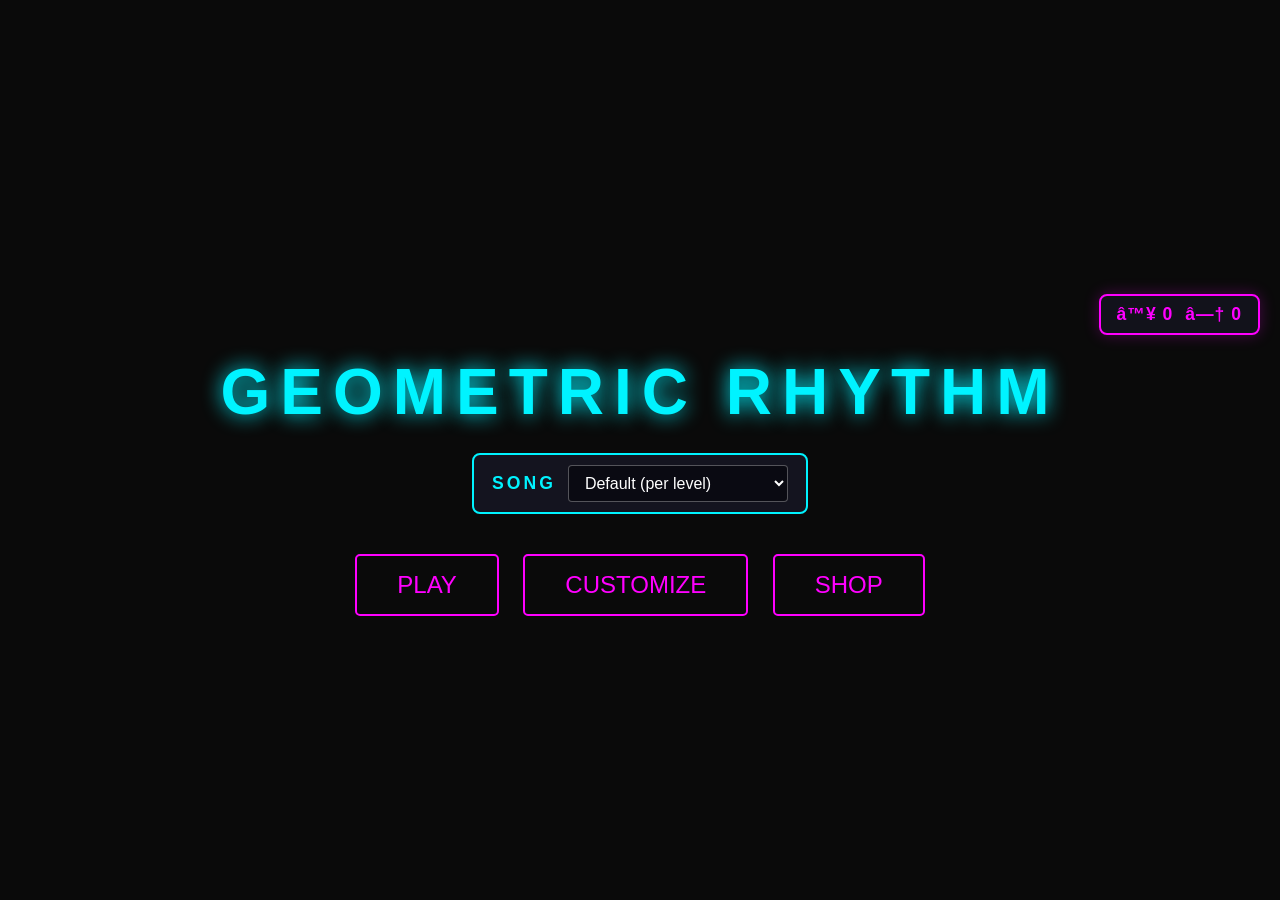
==== index.html @ f3f512eb "Game update" ====
<!DOCTYPE html>
<html lang="en">
<head>
    <meta charset="UTF-8">
    <meta name="viewport" content="width=device-width, initial-scale=1.0">
    <meta name="description" content="A Geometry Dash-inspired rhythm platformer game">
    <meta name="theme-color" content="#0a0a0a">
    <title>Geometric Rhythm</title>
    <link rel="stylesheet" href="style.css">
</head>
<body>
    <div id="game-container">
        <canvas id="gameCanvas"></canvas>

        <div id="hud">
            <div id="progress-container">
                <div id="progress-bar" role="progressbar" aria-valuenow="0" aria-valuemin="0" aria-valuemax="100"></div>
            </div>
            <div id="score">0%</div>
            <button id="mute-btn" title="Mute music">MUSIC: ON</button>
        </div>

        <div id="main-menu" class="overlay">
            <div class="currency-display">♥ 0 &nbsp;◆ 0</div>
            <h1>GEOMETRIC RHYTHM</h1>
            <div class="song-selector-row">
                <label for="song-selector">SONG</label>
                <select id="song-selector"></select>
            </div>
            <div class="menu-buttons">
                <button id="play-btn">PLAY</button>
                <button id="customize-btn">CUSTOMIZE</button>
                <button id="shop-btn">SHOP</button>
            </div>
        </div>

        <div id="level-menu" class="overlay hidden">
            <div class="menu-topbar">
                <button id="exit-levels-btn">&larr; EXIT LEVELS</button>
                <h1>SELECT LEVEL</h1>
                <div class="currency-display">♥ 0 &nbsp;◆ 0</div>
            </div>
            <div id="level-grid"></div>
        </div>

        <div id="customize-menu" class="overlay hidden">
            <div class="menu-topbar">
                <button id="customize-back-btn">&larr; BACK</button>
                <h1>CUSTOMIZE</h1>
                <div class="currency-display">♥ 0 &nbsp;◆ 0</div>
            </div>
            <div class="customize-tabs" id="customize-tabs"></div>
            <div id="customize-grid"></div>
        </div>

        <div id="shop-menu" class="overlay hidden">
            <div class="menu-topbar">
                <button id="shop-back-btn">&larr; BACK</button>
                <h1>SHOP</h1>
                <div class="currency-display">♥ 0 &nbsp;◆ 0</div>
            </div>
            <div class="customize-tabs" id="shop-tabs"></div>
            <div id="shop-grid"></div>
        </div>

        <div id="game-over" class="overlay hidden">
            <div class="panel">
                <h2 id="death-msg">TRY AGAIN</h2>
                <div id="attempt-display">ATTEMPT 1</div>
                <div class="menu-buttons">
                    <button id="restart-btn">REPLAY</button>
                    <button id="menu-btn">LEVELS</button>
                    <button id="feedback-btn">SUGGESTIONS, FEEDBACK &amp; MORE</button>
                </div>
            </div>
        </div>

        <div id="level-complete" class="overlay hidden">
            <div class="panel">
                <h2>LEVEL COMPLETE!</h2>
                <div id="complete-stars"></div>
                <div id="complete-progress">100%</div>
                <div id="complete-unlock" class="sub-note"></div>
                <div class="menu-buttons">
                    <button id="complete-replay-btn">REPLAY</button>
                    <button id="complete-menu-btn">LEVELS</button>
                </div>
            </div>
        </div>

        <div id="feedback-overlay" class="overlay hidden">
            <div class="panel feedback-panel">
                <h2>SUGGESTIONS, FEEDBACK &amp; MORE</h2>
                <p class="feedback-note">Your feedback helps shape the game. Click below to open the form — it opens in a new tab.</p>
                <a id="feedback-open-link" class="feedback-open" href="https://docs.google.com/forms/d/e/1FAIpQLSfHtF4FDY2DHXI8NNPhvM4j6tvYzHIWeBlbGw7Aly58lAXVkA/viewform" target="_blank" rel="noopener">OPEN FEEDBACK FORM</a>
                <div class="menu-buttons">
                    <button id="feedback-close-btn">CLOSE</button>
                    <button id="feedback-ext-btn">OPEN IN BROWSER</button>
                </div>
            </div>
        </div>
    </div>

    <div id="flash-msg" class="hidden"></div>

    <audio id="bg-music" loop></audio>

    <script src="levelData.js"></script>
    <script src="game.js"></script>
</body>
</html>
---- style.css ----
:root {
    --neon-blue: #00f3ff;
    --neon-pink: #ff00ff;
    --neon-purple: #9400d3;
    --neon-green: #39ff14;
    --bg-dark: #0a0a0a;
    --ui-glass: rgba(255, 255, 255, 0.1);
    --text: #ffffff;
}

* {
    margin: 0;
    padding: 0;
    box-sizing: border-box;
    font-family: 'Segoe UI', Roboto, Helvetica, Arial, sans-serif;
    user-select: none;
}

body, html {
    width: 100%;
    height: 100%;
    height: 100dvh;
    overflow: hidden;
    background-color: var(--bg-dark);
    color: white;
    -webkit-overflow-scrolling: none;
}

#game-container {
    position: relative;
    width: 100vw;
    height: 100vh;
    height: 100dvh;
    display: flex;
    justify-content: center;
    align-items: center;
}

#gameCanvas {
    position: absolute;
    top: 0;
    left: 0;
    width: 100%;
    height: 100%;
    background: linear-gradient(180deg, #111 0%, #000 100%);
    touch-action: none;
    -webkit-touch-callout: none;
    -webkit-user-select: none;
    pointer-events: none;
}

/* UI Elements */
.overlay {
    position: absolute;
    top: 0;
    left: 0;
    width: 100%;
    height: 100%;
    display: flex;
    flex-direction: column;
    justify-content: center;
    align-items: center;
    background: var(--bg-dark);
    z-index: 100;
    transition: opacity 0.3s ease;
    overflow-y: auto;
    overflow-x: hidden;
}

.hidden {
    opacity: 0;
    pointer-events: none;
    display: none !important;
}

h1 {
    font-size: clamp(2rem, 8vw, 4rem);
    color: var(--neon-blue);
    text-shadow: 0 0 20px var(--neon-blue);
    letter-spacing: 10px;
    margin-bottom: 1.5rem;
    animation: pulse 2s infinite alternate;
}

@keyframes pulse {
    from { text-shadow: 0 0 10px var(--neon-blue); }
    to { text-shadow: 0 0 30px var(--neon-blue), 0 0 50px var(--neon-blue); }
}

.menu-buttons button {
    padding: 15px 40px;
    font-size: 1.5rem;
    background: transparent;
    border: 2px solid var(--neon-pink);
    color: var(--neon-pink);
    border-radius: 5px;
    cursor: pointer;
    transition: all 0.3s ease;
    margin: 10px;
    min-height: 48px;
    min-width: 48px;
    touch-action: manipulation;
}

.menu-buttons button:hover {
    background: var(--neon-pink);
    color: white;
    box-shadow: 0 0 20px var(--neon-pink);
}

button:focus-visible, select:focus-visible, a:focus-visible {
    outline: 2px solid var(--neon-blue);
    outline-offset: 2px;
}

/* Song Selector */
.song-selector-row {
    display: flex;
    align-items: center;
    gap: 12px;
    margin-bottom: 30px;
    background: #14141f;
    border: 2px solid var(--neon-blue);
    border-radius: 8px;
    padding: 10px 18px;
}

.song-selector-row label {
    font-size: 1.1rem;
    color: var(--neon-blue);
    letter-spacing: 3px;
    font-weight: bold;
}

#song-selector {
    background: #0a0a12;
    color: white;
    border: 1px solid rgba(255, 255, 255, 0.3);
    border-radius: 4px;
    padding: 8px 12px;
    font-size: 1rem;
    min-width: 220px;
    cursor: pointer;
    touch-action: manipulation;
    user-select: auto;
    -webkit-user-select: auto;
}

#song-selector option {
    background: #0a0a12;
    color: white;
    user-select: auto;
    -webkit-user-select: auto;
    pointer-events: auto;
}

/* Level Menu */
.menu-topbar {
    position: relative;
    top: auto;
    left: auto;
    width: 100%;
    display: flex;
    align-items: center;
    justify-content: center;
    padding: 20px;
    background: var(--bg-dark);
    flex-shrink: 0;
}

#exit-levels-btn {
    position: absolute;
    left: 20px;
    top: 20px;
    padding: 10px 20px;
    font-size: 1rem;
    background: transparent;
    border: 2px solid var(--neon-blue);
    color: var(--neon-blue);
    border-radius: 5px;
    cursor: pointer;
    transition: all 0.3s ease;
    touch-action: manipulation;
}

#exit-levels-btn:hover {
    background: var(--neon-blue);
    color: white;
}

#level-menu h1 {
    font-size: clamp(1.8rem, 7vw, 3.5rem);
    margin: 0;
}

#level-menu {
    justify-content: flex-start;
    padding-top: 0;
}

#level-grid {
    display: grid;
    grid-template-columns: repeat(auto-fill, minmax(200px, 1fr));
    gap: 20px;
    width: min(900px, 90%);
    max-height: 70vh;
    overflow-y: auto;
    padding: 20px 0;
}

.level-card {
    background: #14141f;
    border: 3px solid var(--neon-blue);
    border-radius: 12px;
    padding: 20px 20px 14px;
    text-align: center;
    cursor: pointer;
    transition: transform 0.2s ease, box-shadow 0.2s ease;
    touch-action: manipulation;
}

.level-card:hover {
    transform: scale(1.05);
    box-shadow: 0 0 25px var(--neon-blue);
}

.level-face {
    display: flex;
    justify-content: center;
    align-items: center;
    height: 54px;
    margin-bottom: 4px;
}

.level-name {
    font-size: 1.2rem;
    margin-top: 8px;
    color: white;
    font-weight: bold;
    letter-spacing: 1px;
}

.level-diff {
    font-size: 1rem;
    margin-top: 6px;
    font-weight: bold;
    letter-spacing: 2px;
}

.level-stars {
    font-size: 1.1rem;
    margin-top: 8px;
    color: #ffd700;
}

.level-check {
    margin-left: 8px;
    color: var(--neon-green);
    font-weight: bold;
    text-shadow: 0 0 8px var(--neon-green);
}

/* Currency Display */
.currency-display {
    position: absolute;
    top: 20px;
    right: 20px;
    padding: 8px 16px;
    font-size: 1.1rem;
    font-weight: bold;
    color: var(--neon-pink);
    background: rgba(20, 20, 31, 0.85);
    border: 2px solid var(--neon-pink);
    border-radius: 8px;
    letter-spacing: 1px;
    box-shadow: 0 0 15px rgba(255, 0, 255, 0.25);
}

#main-menu .currency-display {
    position: static;
    align-self: flex-end;
    margin: 20px;
}

/* Back buttons for Customize / Shop */
#customize-back-btn, #shop-back-btn {
    position: absolute;
    left: 20px;
    top: 20px;
    padding: 10px 20px;
    font-size: 1rem;
    background: transparent;
    border: 2px solid var(--neon-blue);
    color: var(--neon-blue);
    border-radius: 5px;
    cursor: pointer;
    transition: all 0.3s ease;
    touch-action: manipulation;
}

#customize-back-btn:hover, #shop-back-btn:hover {
    background: var(--neon-blue);
    color: white;
}

/* Tabs (Customize / Shop) */
.customize-tabs {
    display: flex;
    justify-content: center;
    gap: 12px;
    margin-top: 10px;
    margin-bottom: 20px;
}

.tab-btn {
    padding: 10px 24px;
    font-size: 1rem;
    background: transparent;
    border: 2px solid var(--neon-blue);
    color: var(--neon-blue);
    border-radius: 6px;
    cursor: pointer;
    letter-spacing: 2px;
    transition: all 0.3s ease;
    touch-action: manipulation;
}

.tab-btn:hover {
    background: rgba(0, 243, 255, 0.15);
}

.tab-btn.active {
    background: var(--neon-blue);
    color: white;
    box-shadow: 0 0 15px var(--neon-blue);
}

/* Customize / Shop Grids */
#customize-grid, #shop-grid {
    display: grid;
    grid-template-columns: repeat(auto-fill, minmax(150px, 1fr));
    gap: 14px;
    width: min(900px, 90%);
    max-height: 60vh;
    overflow-y: auto;
}

#customize-menu, #shop-menu {
    justify-content: flex-start;
}

.cust-item, .shop-item {
    background: #14141f;
    border: 2px solid rgba(255, 255, 255, 0.25);
    border-radius: 10px;
    padding: 14px;
    text-align: center;
    cursor: pointer;
    transition: all 0.2s ease;
    touch-action: manipulation;
}

.cust-item:hover, .shop-item:hover {
    transform: scale(1.04);
    box-shadow: 0 0 15px rgba(255, 255, 255, 0.2);
}

.cust-item.owned, .shop-item.owned {
    border-color: var(--neon-green);
}

.cust-item.equipped {
    border-color: var(--neon-blue);
    box-shadow: 0 0 18px var(--neon-blue);
    background: #1a1a2e;
}

.cust-item.locked, .shop-item.locked {
    opacity: 0.55;
}

.cust-item .cust-item-name, .shop-item .cust-item-name {
    font-size: 0.9rem;
    font-weight: bold;
    margin-top: 6px;
    color: #fff;
    text-shadow: 0 0 3px rgba(255, 255, 255, 0.6);
}

.cust-item.locked .cust-item-name, .shop-item.locked .cust-item-name {
    color: #ddd;
    text-shadow: none;
}

.cust-item .cust-item-cost, .shop-item .cust-item-cost {
    font-size: 0.85rem;
    color: #fff;
    font-weight: bold;
    margin-top: 4px;
}

.cust-item.locked .cust-item-cost, .shop-item.locked .cust-item-cost {
    color: #aaa;
}

.cust-item.equipped .cust-item-cost {
    color: var(--neon-blue);
}

.shop-item.buyable {
    border-color: #ffd700;
    box-shadow: 0 0 12px rgba(255, 215, 0, 0.3);
}

.cust-icon {
    display: flex;
    justify-content: center;
    align-items: center;
    height: 40px;
}

/* Flash Message */
#flash-msg {
    position: fixed;
    top: 50%;
    left: 50%;
    transform: translate(-50%, -50%);
    padding: 14px 30px;
    font-size: 1.3rem;
    font-weight: bold;
    letter-spacing: 2px;
    color: white;
    background: rgba(10, 10, 20, 0.92);
    border: 2px solid var(--neon-blue);
    border-radius: 8px;
    box-shadow: 0 0 30px var(--neon-blue);
    z-index: 500;
    pointer-events: none;
    text-align: center;
}

/* Panel Overlays (Game Over / Complete / Exit) */
.panel {
    background: #14141f;
    border: 3px solid var(--neon-pink);
    border-radius: 12px;
    padding: clamp(20px, 5vw, 40px) clamp(20px, 5vw, 60px);
    text-align: center;
    box-shadow: 0 0 40px rgba(255, 0, 255, 0.3);
}

.panel h2 {
    font-size: clamp(1.5rem, 6vw, 2.5rem);
    color: var(--neon-pink);
    text-shadow: 0 0 20px var(--neon-pink);
    margin-bottom: 20px;
}

#attempt-display {
    font-size: 1.3rem;
    color: var(--neon-blue);
    margin-bottom: 20px;
}

#complete-stars {
    font-size: 2.5rem;
    color: #ffd700;
    text-shadow: 0 0 15px #ffd700;
    margin-bottom: 10px;
}

#complete-progress {
    font-size: 1.8rem;
    color: var(--neon-green);
    margin-bottom: 10px;
}

.sub-note {
    font-size: 1rem;
    color: var(--neon-green);
    margin-bottom: 20px;
    letter-spacing: 2px;
}

/* HUD */
#hud {
    position: absolute;
    top: 20px;
    width: 100%;
    display: flex;
    flex-direction: column;
    align-items: center;
    pointer-events: none;
}

#mute-btn {
    position: absolute;
    right: 20px;
    top: 20px;
    padding: 8px 16px;
    font-size: 0.9rem;
    background: transparent;
    border: 2px solid var(--neon-blue);
    color: var(--neon-blue);
    border-radius: 5px;
    cursor: pointer;
    pointer-events: auto;
    touch-action: manipulation;
}

#mute-btn:hover {
    background: var(--neon-blue);
    color: white;
}

#progress-container {
    width: 60%;
    height: 8px;
    background: rgba(255, 255, 255, 0.2);
    border-radius: 4px;
    overflow: hidden;
}

#progress-bar {
    width: 0%;
    height: 100%;
    background: var(--neon-pink);
    box-shadow: 0 0 10px var(--neon-pink);
}

#score {
    font-size: 1.2rem;
    margin-top: 5px;
    text-shadow: 0 0 5px white;
}
/* Feedback form overlay */
.feedback-panel {
    width: min(90vw, 640px);
    max-height: 88vh;
    overflow-y: auto;
}
.feedback-note {
    color: var(--text);
    opacity: 0.85;
    margin: 0 0 20px;
    line-height: 1.5;
}
.feedback-open {
    display: block;
    text-decoration: none;
    text-align: center;
    padding: 16px 20px;
    margin-bottom: 20px;
    border: 2px solid var(--neon-blue);
    border-radius: 8px;
    color: var(--text);
    background: rgba(0, 84, 255, 0.12);
    font-weight: bold;
    letter-spacing: 2px;
    transition: background 0.2s, box-shadow 0.2s;
}
.feedback-open:hover {
    background: rgba(0, 84, 255, 0.28);
    box-shadow: 0 0 18px var(--neon-blue);
}

/* ===== Responsive ===== */
@media (max-width: 600px) {
    h1 {
        font-size: clamp(1.4rem, 6vw, 2.5rem);
        letter-spacing: 4px;
        margin-bottom: 1rem;
    }

    .menu-buttons {
        display: flex;
        flex-direction: column;
        align-items: center;
        width: 100%;
        padding: 0 16px;
    }

    .menu-buttons button {
        width: 100%;
        max-width: 280px;
        padding: 12px 20px;
        font-size: 1.1rem;
        margin: 6px 0;
    }

    .song-selector-row {
        flex-direction: column;
        gap: 8px;
        margin: 0 16px 20px;
        padding: 10px 14px;
        width: calc(100% - 32px);
    }

    #song-selector {
        width: 100%;
        min-width: 0;
        font-size: 0.95rem;
    }

    .menu-topbar {
        flex-wrap: wrap;
        gap: 8px;
        padding: 12px 10px;
    }

    .menu-topbar h1 {
        font-size: clamp(1.2rem, 5vw, 2rem);
        letter-spacing: 3px;
    }

    #exit-levels-btn,
    #customize-back-btn,
    #shop-back-btn {
        position: static;
        padding: 8px 12px;
        font-size: 0.85rem;
    }

    #level-grid {
        grid-template-columns: repeat(auto-fill, minmax(140px, 1fr));
        gap: 12px;
        width: 94%;
        max-height: 65vh;
    }

    .level-card {
        padding: 14px 10px 10px;
    }

    .level-name {
        font-size: 1rem;
    }

    .level-diff {
        font-size: 0.85rem;
    }

    #customize-grid,
    #shop-grid {
        grid-template-columns: repeat(auto-fill, minmax(110px, 1fr));
        gap: 10px;
        width: 94%;
        max-height: 55vh;
    }

    .cust-item, .shop-item {
        padding: 10px 6px;
    }

    .cust-item .cust-item-name,
    .shop-item .cust-item-name {
        font-size: 0.78rem;
    }

    .customize-tabs {
        gap: 6px;
        flex-wrap: wrap;
        justify-content: center;
        margin: 8px 10px 12px;
    }

    .tab-btn {
        padding: 8px 14px;
        font-size: 0.85rem;
        letter-spacing: 1px;
    }

    .panel {
        margin: 12px;
        padding: clamp(14px, 4vw, 28px) clamp(14px, 4vw, 24px);
    }

    .panel h2 {
        font-size: clamp(1.2rem, 5vw, 2rem);
        margin-bottom: 14px;
    }

    #attempt-display {
        font-size: 1.05rem;
        margin-bottom: 14px;
    }

    #complete-stars {
        font-size: 2rem;
    }

    #complete-progress {
        font-size: 1.4rem;
    }

    #progress-container {
        width: 50%;
        height: 6px;
    }

    #score {
        font-size: 1rem;
    }

    #mute-btn {
        right: 10px;
        top: 10px;
        padding: 6px 10px;
        font-size: 0.75rem;
    }

    .currency-display {
        font-size: 0.9rem;
        padding: 6px 10px;
        top: 10px;
        right: 10px;
    }

    #main-menu .currency-display {
        margin: 10px;
        font-size: 0.9rem;
    }

    .feedback-panel {
        width: 94vw;
    }

    .feedback-open {
        padding: 12px 14px;
        font-size: 0.9rem;
    }

    #flash-msg {
        font-size: 1rem;
        padding: 10px 20px;
        width: 80%;
    }
}

@media (max-width: 380px) {
    h1 {
        font-size: 1.3rem;
        letter-spacing: 2px;
    }

    .menu-buttons button {
        font-size: 1rem;
        padding: 10px 16px;
    }

    .song-selector-row label {
        font-size: 0.9rem;
        letter-spacing: 1px;
    }

    #song-selector {
        font-size: 0.85rem;
        padding: 6px 8px;
    }

    .menu-topbar h1 {
        font-size: 1.1rem;
    }

    #level-grid {
        grid-template-columns: repeat(auto-fill, minmax(120px, 1fr));
        gap: 8px;
    }

    .level-card {
        padding: 10px 6px 8px;
        border-width: 2px;
    }

    #customize-grid,
    #shop-grid {
        grid-template-columns: repeat(auto-fill, minmax(95px, 1fr));
        gap: 8px;
    }
}
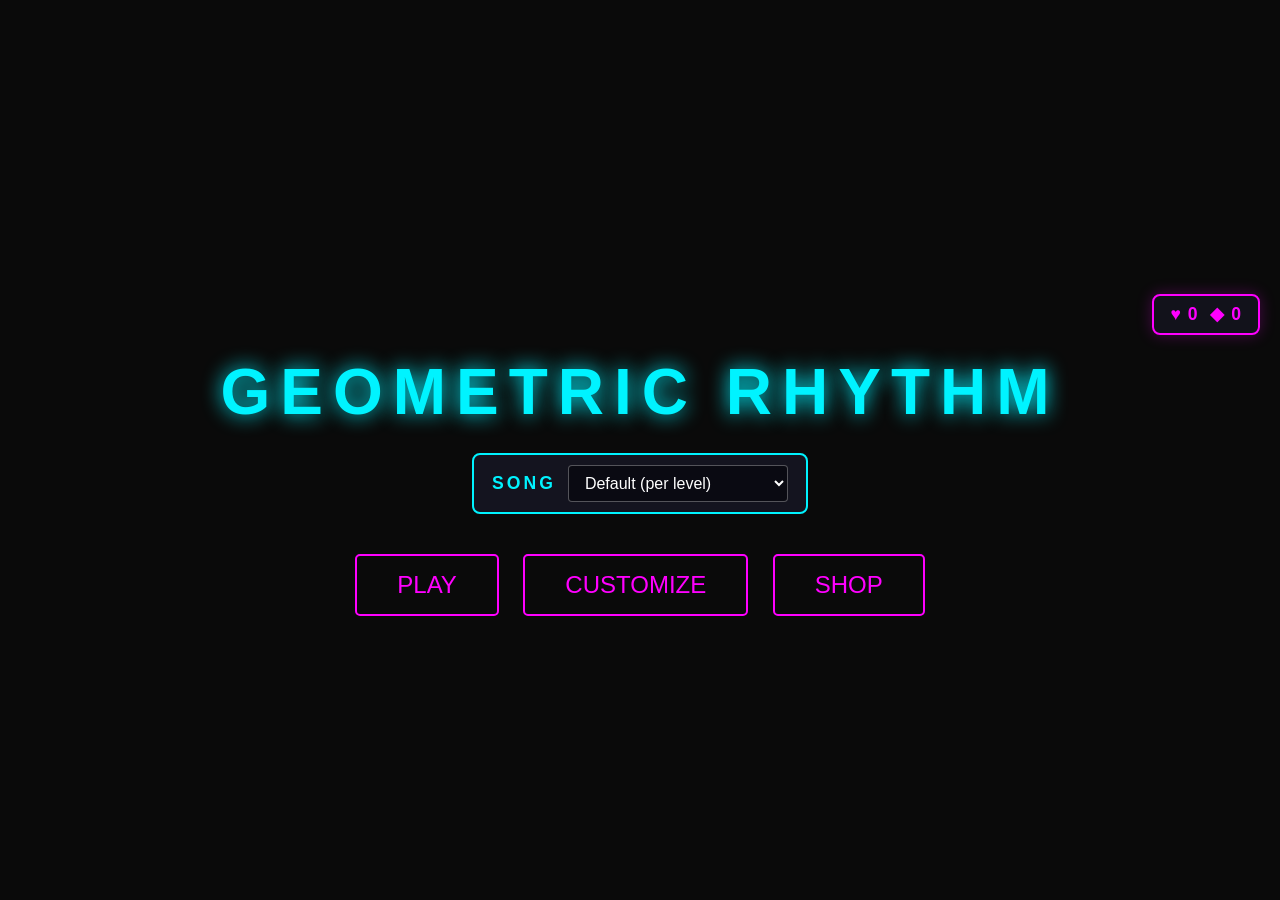
==== commit 59bbb524: "Improve gameplay and feedback experience Co-authored-by: Copilot App <223556219+Copilot@users.norepl" ====
--- a/index.html
+++ b/index.html
@@ -6,6 +6,7 @@
     <meta name="description" content="A Geometry Dash-inspired rhythm platformer game">
     <meta name="theme-color" content="#0a0a0a">
     <title>Geometric Rhythm</title>
+    <link rel="icon" href="data:image/svg+xml,%3Csvg%20xmlns='http://www.w3.org/2000/svg'%20viewBox='0%200%2032%2032'%3E%3Crect%20width='32'%20height='32'%20rx='6'%20fill='%230a0a0a'/%3E%3Cpath%20d='M16%204%20L28%2016%20L16%2028%20L4%2016%20Z'%20fill='%2300f3ff'/%3E%3Cpath%20d='M16%209%20L23%2016%20L16%2023%20L9%2016%20Z'%20fill='%2339ff14'/%3E%3C/svg%3E">
     <link rel="stylesheet" href="style.css">
 </head>
 <body>
@@ -91,8 +92,13 @@
         <div id="feedback-overlay" class="overlay hidden">
             <div class="panel feedback-panel">
                 <h2>SUGGESTIONS, FEEDBACK &amp; MORE</h2>
-                <p class="feedback-note">Your feedback helps shape the game. Click below to open the form — it opens in a new tab.</p>
-                <a id="feedback-open-link" class="feedback-open" href="https://docs.google.com/forms/d/e/1FAIpQLSfHtF4FDY2DHXI8NNPhvM4j6tvYzHIWeBlbGw7Aly58lAXVkA/viewform" target="_blank" rel="noopener">OPEN FEEDBACK FORM</a>
+                <div class="feedback-frame-wrap">
+                    <iframe id="feedback-frame" class="feedback-frame"
+                            title="Suggestions and reports form"
+                            data-src="https://docs.google.com/forms/d/e/1FAIpQLSfHtF4FDY2DHXI8NNPhvM4j6tvYzHIWeBlbGw7Aly58lAXVkA/viewform?embedded=true"
+                            frameborder="0" marginheight="0" marginwidth="0"></iframe>
+                </div>
+                <p class="feedback-note">Fill the form right here — or open it in a new tab if it does not load.</p>
                 <div class="menu-buttons">
                     <button id="feedback-close-btn">CLOSE</button>
                     <button id="feedback-ext-btn">OPEN IN BROWSER</button>
--- a/style.css
+++ b/style.css
@@ -545,6 +545,22 @@
     margin: 0 0 20px;
     line-height: 1.5;
 }
+.feedback-frame-wrap {
+    width: 100%;
+    height: min(58vh, 500px);
+    margin-bottom: 14px;
+    background: #ffffff;
+    border: 2px solid var(--neon-blue);
+    border-radius: 8px;
+    overflow: hidden;
+}
+.feedback-frame {
+    display: block;
+    width: 100%;
+    height: 100%;
+    border: 0;
+    background: #ffffff;
+}
 .feedback-open {
     display: block;
     text-decoration: none;
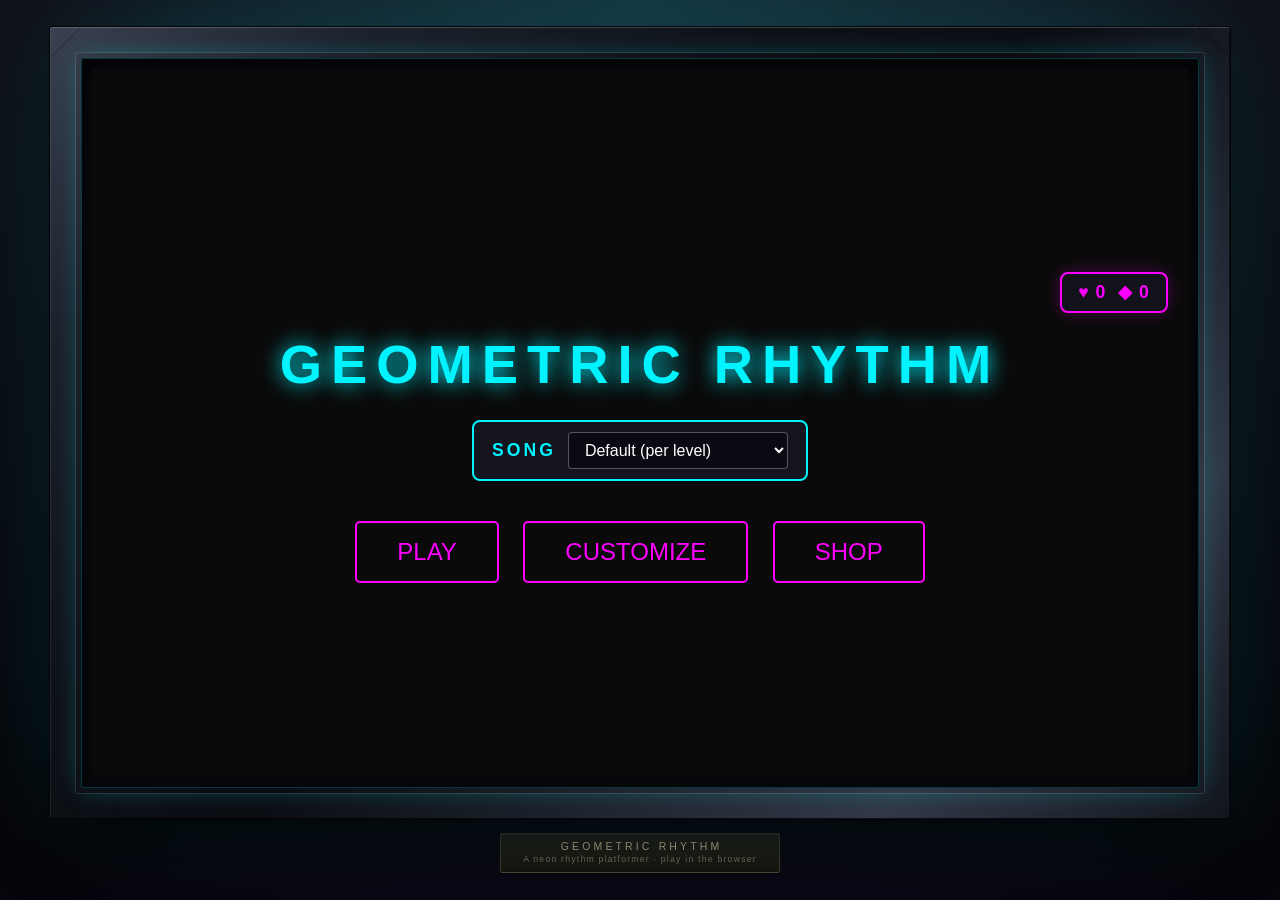
==== commit 9bc27d33: "Display the game in a picture frame Wrap the game in a moulding + mat + plaque instead of filling th" ====
--- a/index.html
+++ b/index.html
@@ -8,103 +8,111 @@
     <title>Geometric Rhythm</title>
     <link rel="icon" href="data:image/svg+xml,%3Csvg%20xmlns='http://www.w3.org/2000/svg'%20viewBox='0%200%2032%2032'%3E%3Crect%20width='32'%20height='32'%20rx='6'%20fill='%230a0a0a'/%3E%3Cpath%20d='M16%204%20L28%2016%20L16%2028%20L4%2016%20Z'%20fill='%2300f3ff'/%3E%3Cpath%20d='M16%209%20L23%2016%20L16%2023%20L9%2016%20Z'%20fill='%2339ff14'/%3E%3C/svg%3E">
     <link rel="stylesheet" href="style.css">
+    <link rel="stylesheet" href="frame.css">
 </head>
 <body>
-    <div id="game-container">
-        <canvas id="gameCanvas"></canvas>
+    <div class="room">
+        <figure class="frame">
+            <div class="frame__moulding">
+                <div class="frame__mat">
+                    <div id="game-container">
+                        <canvas id="gameCanvas"></canvas>
 
-        <div id="hud">
-            <div id="progress-container">
-                <div id="progress-bar" role="progressbar" aria-valuenow="0" aria-valuemin="0" aria-valuemax="100"></div>
-            </div>
-            <div id="score">0%</div>
-            <button id="mute-btn" title="Mute music">MUSIC: ON</button>
-        </div>
+                        <div id="hud">
+                            <div id="progress-container">
+                                <div id="progress-bar" role="progressbar" aria-valuenow="0" aria-valuemin="0" aria-valuemax="100"></div>
+                            </div>
+                            <div id="score">0%</div>
+                            <button id="mute-btn" title="Mute music">MUSIC: ON</button>
+                        </div>
 
-        <div id="main-menu" class="overlay">
-            <div class="currency-display">♥ 0 &nbsp;◆ 0</div>
-            <h1>GEOMETRIC RHYTHM</h1>
-            <div class="song-selector-row">
-                <label for="song-selector">SONG</label>
-                <select id="song-selector"></select>
-            </div>
-            <div class="menu-buttons">
-                <button id="play-btn">PLAY</button>
-                <button id="customize-btn">CUSTOMIZE</button>
-                <button id="shop-btn">SHOP</button>
-            </div>
-        </div>
+                        <div id="main-menu" class="overlay">
+                            <div class="currency-display">♥ 0 &nbsp;◆ 0</div>
+                            <h1>GEOMETRIC RHYTHM</h1>
+                            <div class="song-selector-row">
+                                <label for="song-selector">SONG</label>
+                                <select id="song-selector"></select>
+                            </div>
+                            <div class="menu-buttons">
+                                <button id="play-btn">PLAY</button>
+                                <button id="customize-btn">CUSTOMIZE</button>
+                                <button id="shop-btn">SHOP</button>
+                            </div>
+                        </div>
 
-        <div id="level-menu" class="overlay hidden">
-            <div class="menu-topbar">
-                <button id="exit-levels-btn">&larr; EXIT LEVELS</button>
-                <h1>SELECT LEVEL</h1>
-                <div class="currency-display">♥ 0 &nbsp;◆ 0</div>
-            </div>
-            <div id="level-grid"></div>
-        </div>
+                        <div id="level-menu" class="overlay hidden">
+                            <div class="menu-topbar">
+                                <button id="exit-levels-btn">&larr; EXIT LEVELS</button>
+                                <h1>SELECT LEVEL</h1>
+                                <div class="currency-display">♥ 0 &nbsp;◆ 0</div>
+                            </div>
+                            <div id="level-grid"></div>
+                        </div>
 
-        <div id="customize-menu" class="overlay hidden">
-            <div class="menu-topbar">
-                <button id="customize-back-btn">&larr; BACK</button>
-                <h1>CUSTOMIZE</h1>
-                <div class="currency-display">♥ 0 &nbsp;◆ 0</div>
-            </div>
-            <div class="customize-tabs" id="customize-tabs"></div>
-            <div id="customize-grid"></div>
-        </div>
+                        <div id="customize-menu" class="overlay hidden">
+                            <div class="menu-topbar">
+                                <button id="customize-back-btn">&larr; BACK</button>
+                                <h1>CUSTOMIZE</h1>
+                                <div class="currency-display">♥ 0 &nbsp;◆ 0</div>
+                            </div>
+                            <div class="customize-tabs" id="customize-tabs"></div>
+                            <div id="customize-grid"></div>
+                        </div>
 
-        <div id="shop-menu" class="overlay hidden">
-            <div class="menu-topbar">
-                <button id="shop-back-btn">&larr; BACK</button>
-                <h1>SHOP</h1>
-                <div class="currency-display">♥ 0 &nbsp;◆ 0</div>
-            </div>
-            <div class="customize-tabs" id="shop-tabs"></div>
-            <div id="shop-grid"></div>
-        </div>
+                        <div id="shop-menu" class="overlay hidden">
+                            <div class="menu-topbar">
+                                <button id="shop-back-btn">&larr; BACK</button>
+                                <h1>SHOP</h1>
+                                <div class="currency-display">♥ 0 &nbsp;◆ 0</div>
+                            </div>
+                            <div class="customize-tabs" id="shop-tabs"></div>
+                            <div id="shop-grid"></div>
+                        </div>
 
-        <div id="game-over" class="overlay hidden">
-            <div class="panel">
-                <h2 id="death-msg">TRY AGAIN</h2>
-                <div id="attempt-display">ATTEMPT 1</div>
-                <div class="menu-buttons">
-                    <button id="restart-btn">REPLAY</button>
-                    <button id="menu-btn">LEVELS</button>
-                    <button id="feedback-btn">SUGGESTIONS, FEEDBACK &amp; MORE</button>
+                        <div id="game-over" class="overlay hidden">
+                            <div class="panel">
+                                <h2 id="death-msg">TRY AGAIN</h2>
+                                <div id="attempt-display">ATTEMPT 1</div>
+                                <div class="menu-buttons">
+                                    <button id="restart-btn">REPLAY</button>
+                                    <button id="menu-btn">LEVELS</button>
+                                    <button id="feedback-btn">SUGGESTIONS, FEEDBACK &amp; MORE</button>
+                                </div>
+                            </div>
+                        </div>
+
+                        <div id="level-complete" class="overlay hidden">
+                            <div class="panel">
+                                <h2>LEVEL COMPLETE!</h2>
+                                <div id="complete-stars"></div>
+                                <div id="complete-progress">100%</div>
+                                <div id="complete-unlock" class="sub-note"></div>
+                                <div class="menu-buttons">
+                                    <button id="complete-replay-btn">REPLAY</button>
+                                    <button id="complete-menu-btn">LEVELS</button>
+                                </div>
+                            </div>
+                        </div>
+
+                        <div id="feedback-overlay" class="overlay hidden">
+                            <div class="panel feedback-panel">
+                                <h2>SUGGESTIONS, FEEDBACK &amp; MORE</h2>
+                                <p class="feedback-note">Tell me what broke, what confused you, or what you'd love to see next. The form opens in a new tab.</p>
+                                <a class="feedback-open" href="https://docs.google.com/forms/d/e/1FAIpQLSfHtF4FDY2DHXI8NNPhvM4j6tvYzHIWeBlbGw7Aly58lAXVkA/viewform" target="_blank" rel="noopener">OPEN THE FORM &#8599;</a>
+                                <div class="menu-buttons">
+                                    <button id="feedback-close-btn">CLOSE</button>
+                                </div>
+                            </div>
+                        </div>
+                    </div>
                 </div>
             </div>
-        </div>
 
-        <div id="level-complete" class="overlay hidden">
-            <div class="panel">
-                <h2>LEVEL COMPLETE!</h2>
-                <div id="complete-stars"></div>
-                <div id="complete-progress">100%</div>
-                <div id="complete-unlock" class="sub-note"></div>
-                <div class="menu-buttons">
-                    <button id="complete-replay-btn">REPLAY</button>
-                    <button id="complete-menu-btn">LEVELS</button>
-                </div>
-            </div>
-        </div>
-
-        <div id="feedback-overlay" class="overlay hidden">
-            <div class="panel feedback-panel">
-                <h2>SUGGESTIONS, FEEDBACK &amp; MORE</h2>
-                <div class="feedback-frame-wrap">
-                    <iframe id="feedback-frame" class="feedback-frame"
-                            title="Suggestions and reports form"
-                            data-src="https://docs.google.com/forms/d/e/1FAIpQLSfHtF4FDY2DHXI8NNPhvM4j6tvYzHIWeBlbGw7Aly58lAXVkA/viewform?embedded=true"
-                            frameborder="0" marginheight="0" marginwidth="0"></iframe>
-                </div>
-                <p class="feedback-note">Fill the form right here — or open it in a new tab if it does not load.</p>
-                <div class="menu-buttons">
-                    <button id="feedback-close-btn">CLOSE</button>
-                    <button id="feedback-ext-btn">OPEN IN BROWSER</button>
-                </div>
-            </div>
-        </div>
+            <figcaption class="plaque">
+                <span class="plaque__title">GEOMETRIC RHYTHM</span>
+                <span class="plaque__meta">A neon rhythm platformer · play in the browser</span>
+            </figcaption>
+        </figure>
     </div>
 
     <div id="flash-msg" class="hidden"></div>
--- a/frame.css
+++ b/frame.css
@@ -0,0 +1,205 @@
+/* ==========================================================================
+   PICTURE FRAME
+   The game is rendered directly inside the frame — no iframe, no embedding.
+   style.css still owns the game UI; this file only builds the "room" around
+   it and re-sizes the game container to the frame instead of the viewport.
+   ========================================================================== */
+
+html,
+body {
+    height: 100%;
+    overflow: hidden;
+}
+
+body {
+    background:
+        radial-gradient(140% 100% at 50% -10%, #1b1f2b 0%, #0d0f16 42%, #05060a 100%);
+    display: flex;
+    align-items: center;
+    justify-content: center;
+    padding: clamp(10px, 3vh, 38px);
+}
+
+/* soft gallery light falling from above */
+body::before {
+    content: "";
+    position: fixed;
+    inset: 0;
+    pointer-events: none;
+    background:
+        radial-gradient(60% 42% at 50% 0%, rgba(0, 243, 255, .10), transparent 70%),
+        radial-gradient(90% 60% at 50% 120%, rgba(148, 0, 211, .10), transparent 70%);
+    z-index: 0;
+}
+
+.room {
+    position: relative;
+    z-index: 1;
+    width: 100%;
+    height: 100%;
+    display: flex;
+    align-items: center;
+    justify-content: center;
+}
+
+.frame {
+    margin: 0;
+    display: flex;
+    flex-direction: column;
+    align-items: center;
+    gap: clamp(10px, 1.6vh, 18px);
+    width: min(1180px, 100%);
+    height: 100%;
+    max-height: 100%;
+}
+
+/* The moulding: layered metal, bevels, mitred corners and a cast shadow */
+.frame__moulding {
+    --mould: clamp(18px, 2.4vw, 36px);
+    position: relative;
+    flex: 1 1 auto;
+    min-height: 0;
+    width: 100%;
+    padding: var(--mould);
+    border-radius: 3px;
+    background:
+        linear-gradient(135deg,
+            #3a4150 0%,
+            #1c212b 16%,
+            #0f1218 34%,
+            #0a0c11 50%,
+            #1a1f28 64%,
+            #313846 82%,
+            #12151c 100%);
+    box-shadow:
+        inset 0 1px 0 rgba(255, 255, 255, .20),
+        inset 0 -1px 0 rgba(0, 0, 0, .75),
+        inset 1px 0 0 rgba(255, 255, 255, .07),
+        inset -1px 0 0 rgba(0, 0, 0, .65),
+        0 0 0 1px #04050a,
+        0 34px 64px -18px rgba(0, 0, 0, .9),
+        0 0 110px -30px rgba(0, 243, 255, .28);
+}
+
+/* mitred corner seams — the detail that reads as "picture frame" */
+.frame__moulding::before {
+    content: "";
+    position: absolute;
+    inset: 0;
+    border-radius: 3px;
+    pointer-events: none;
+    background:
+        linear-gradient(135deg, transparent calc(50% - .5px), rgba(0, 0, 0, .55) 50%, transparent calc(50% + .5px)) left top / var(--mould) var(--mould) no-repeat,
+        linear-gradient(225deg, transparent calc(50% - .5px), rgba(0, 0, 0, .55) 50%, transparent calc(50% + .5px)) right top / var(--mould) var(--mould) no-repeat,
+        linear-gradient(45deg, transparent calc(50% - .5px), rgba(0, 0, 0, .55) 50%, transparent calc(50% + .5px)) left bottom / var(--mould) var(--mould) no-repeat,
+        linear-gradient(315deg, transparent calc(50% - .5px), rgba(0, 0, 0, .55) 50%, transparent calc(50% + .5px)) right bottom / var(--mould) var(--mould) no-repeat;
+    opacity: .9;
+}
+
+/* a thin catch-light on the inner lip of the moulding */
+.frame__moulding::after {
+    content: "";
+    position: absolute;
+    inset: calc(var(--mould) - 5px);
+    border-radius: 2px;
+    pointer-events: none;
+    box-shadow:
+        0 0 0 1px rgba(255, 255, 255, .10),
+        0 0 24px -6px rgba(0, 243, 255, .35);
+}
+
+.frame__mat {
+    position: relative;
+    width: 100%;
+    height: 100%;
+    padding: clamp(6px, .9vw, 14px);
+    background: #06070b;
+    border-radius: 2px;
+    box-shadow:
+        inset 0 0 0 1px rgba(0, 243, 255, .22),
+        inset 0 10px 30px -12px rgba(0, 0, 0, .9);
+}
+
+/* The game now fills the frame, not the window */
+#game-container {
+    width: 100%;
+    height: 100%;
+    overflow: hidden;
+    border-radius: 1px;
+    background: #000;
+}
+
+/* The game's title scales with the viewport, which is now the frame */
+#main-menu h1 {
+    font-size: clamp(1.7rem, 5.6vw, 3.4rem);
+    letter-spacing: clamp(3px, .7vw, 10px);
+    text-align: center;
+}
+
+/* Museum label under the frame */
+.plaque {
+    flex: 0 0 auto;
+    display: flex;
+    flex-direction: column;
+    align-items: center;
+    gap: 2px;
+    padding: 7px 22px 8px;
+    border-radius: 2px;
+    background: linear-gradient(180deg, #2a2218 0%, #17120c 100%);
+    border: 1px solid rgba(217, 201, 163, .22);
+    box-shadow:
+        inset 0 1px 0 rgba(255, 255, 255, .10),
+        0 8px 18px -10px rgba(0, 0, 0, .9);
+    font-family: ui-monospace, SFMono-Regular, Menlo, Consolas, monospace;
+    color: #d9c9a3;
+    text-align: center;
+    white-space: nowrap;
+}
+
+.plaque__title {
+    font-size: clamp(9px, .82vw, 11px);
+    letter-spacing: .30em;
+    text-indent: .30em;
+}
+
+.plaque__meta {
+    font-size: clamp(8px, .68vw, 9.5px);
+    letter-spacing: .14em;
+    color: rgba(217, 201, 163, .55);
+}
+
+/* Small screens: drop the gallery, let the game keep its room */
+@media (max-width: 860px), (max-height: 640px) {
+    body {
+        padding: 0;
+    }
+
+    .frame {
+        gap: 0;
+        width: 100%;
+    }
+
+    .frame__moulding {
+        padding: 6px;
+        border-radius: 0;
+    }
+
+    .frame__moulding::after {
+        inset: 4px;
+    }
+
+    .frame__mat {
+        padding: 0;
+    }
+
+    .plaque {
+        display: none;
+    }
+}
+
+@media (prefers-reduced-motion: reduce) {
+    .frame__moulding,
+    .plaque {
+        transition: none;
+    }
+}
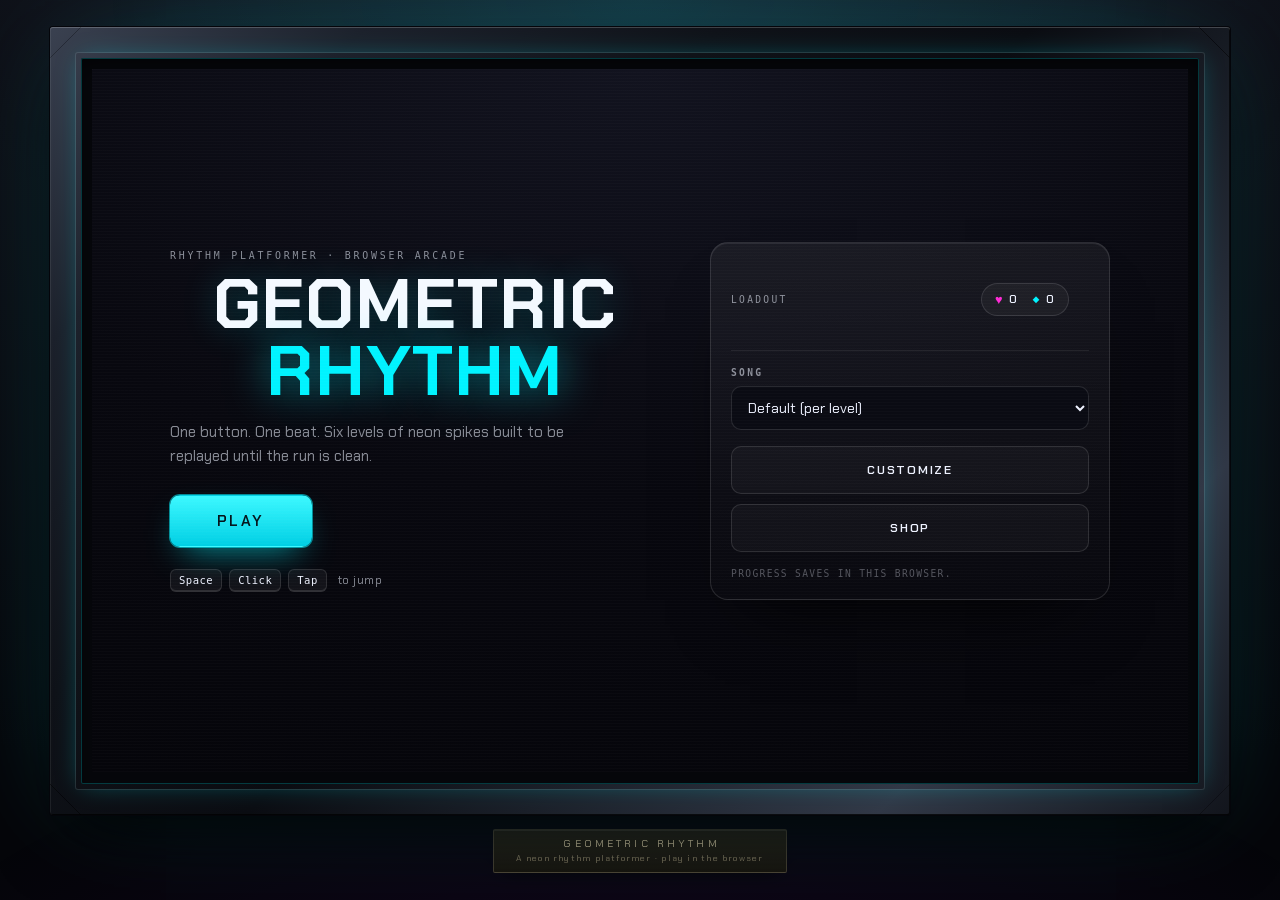
==== commit d128b688: "Redesign the game interface" ====
--- a/index.html
+++ b/index.html
@@ -7,8 +7,12 @@
     <meta name="theme-color" content="#0a0a0a">
     <title>Geometric Rhythm</title>
     <link rel="icon" href="data:image/svg+xml,%3Csvg%20xmlns='http://www.w3.org/2000/svg'%20viewBox='0%200%2032%2032'%3E%3Crect%20width='32'%20height='32'%20rx='6'%20fill='%230a0a0a'/%3E%3Cpath%20d='M16%204%20L28%2016%20L16%2028%20L4%2016%20Z'%20fill='%2300f3ff'/%3E%3Cpath%20d='M16%209%20L23%2016%20L16%2023%20L9%2016%20Z'%20fill='%2339ff14'/%3E%3C/svg%3E">
+    <link rel="preconnect" href="https://fonts.googleapis.com">
+    <link rel="preconnect" href="https://fonts.gstatic.com" crossorigin>
+    <link rel="stylesheet" href="https://fonts.googleapis.com/css2?family=Chakra+Petch:wght@400;500;600;700&display=swap">
     <link rel="stylesheet" href="style.css">
     <link rel="stylesheet" href="frame.css">
+    <link rel="stylesheet" href="ui.css">
 </head>
 <body>
     <div class="room">
@@ -22,86 +26,125 @@
                             <div id="progress-container">
                                 <div id="progress-bar" role="progressbar" aria-valuenow="0" aria-valuemin="0" aria-valuemax="100"></div>
                             </div>
-                            <div id="score">0%</div>
-                            <button id="mute-btn" title="Mute music">MUSIC: ON</button>
-                        </div>
-
-                        <div id="main-menu" class="overlay">
-                            <div class="currency-display">♥ 0 &nbsp;◆ 0</div>
-                            <h1>GEOMETRIC RHYTHM</h1>
-                            <div class="song-selector-row">
-                                <label for="song-selector">SONG</label>
-                                <select id="song-selector"></select>
-                            </div>
-                            <div class="menu-buttons">
-                                <button id="play-btn">PLAY</button>
-                                <button id="customize-btn">CUSTOMIZE</button>
-                                <button id="shop-btn">SHOP</button>
+                            <div class="hud__bar">
+                                <div id="score" aria-label="Level progress">0%</div>
+                                <button id="mute-btn" type="button" title="Mute music" aria-pressed="false">MUSIC: ON</button>
                             </div>
                         </div>
 
+                        <!-- Main menu -->
+                        <div id="main-menu" class="overlay">
+                            <div class="mm">
+                                <div class="mm__lead">
+                                    <p class="eyebrow">Rhythm platformer · browser arcade</p>
+                                    <h1 class="mm__title">GEOMETRIC <span>RHYTHM</span></h1>
+                                    <p class="mm__tag">One button. One beat. Six levels of neon spikes built to be replayed until the run is clean.</p>
+                                    <button id="play-btn" class="btn btn--primary" type="button">PLAY</button>
+                                    <p class="mm__hint">
+                                        <kbd>Space</kbd><kbd>Click</kbd><kbd>Tap</kbd>
+                                        <span>to jump</span>
+                                    </p>
+                                </div>
+
+                                <aside class="mm__panel" aria-label="Song and loadout">
+                                    <div class="mm__panel-head">
+                                        <span class="mm__panel-label">Loadout</span>
+                                        <div class="currency-display">♥ 0 &nbsp;◆ 0</div>
+                                    </div>
+
+                                    <div class="song-selector-row">
+                                        <label for="song-selector">SONG</label>
+                                        <select id="song-selector"></select>
+                                    </div>
+
+                                    <div class="menu-buttons menu-buttons--stack">
+                                        <button id="customize-btn" type="button">CUSTOMIZE</button>
+                                        <button id="shop-btn" type="button">SHOP</button>
+                                    </div>
+
+                                    <p class="mm__note">Progress saves in this browser.</p>
+                                </aside>
+                            </div>
+                        </div>
+
+                        <!-- Level select -->
                         <div id="level-menu" class="overlay hidden">
-                            <div class="menu-topbar">
-                                <button id="exit-levels-btn">&larr; EXIT LEVELS</button>
-                                <h1>SELECT LEVEL</h1>
+                            <div class="screen-head">
+                                <button id="exit-levels-btn" class="btn btn--ghost" type="button">&larr; MENU</button>
+                                <div class="screen-head__title">
+                                    <p class="eyebrow">Campaign</p>
+                                    <h1>SELECT LEVEL</h1>
+                                </div>
                                 <div class="currency-display">♥ 0 &nbsp;◆ 0</div>
                             </div>
-                            <div id="level-grid"></div>
+                            <div id="level-grid" class="screen-body"></div>
                         </div>
 
+                        <!-- Customize -->
                         <div id="customize-menu" class="overlay hidden">
-                            <div class="menu-topbar">
-                                <button id="customize-back-btn">&larr; BACK</button>
-                                <h1>CUSTOMIZE</h1>
+                            <div class="screen-head">
+                                <button id="customize-back-btn" class="btn btn--ghost" type="button">&larr; BACK</button>
+                                <div class="screen-head__title">
+                                    <p class="eyebrow">Loadout</p>
+                                    <h1>CUSTOMIZE</h1>
+                                </div>
                                 <div class="currency-display">♥ 0 &nbsp;◆ 0</div>
                             </div>
                             <div class="customize-tabs" id="customize-tabs"></div>
-                            <div id="customize-grid"></div>
+                            <div id="customize-grid" class="screen-body"></div>
                         </div>
 
+                        <!-- Shop -->
                         <div id="shop-menu" class="overlay hidden">
-                            <div class="menu-topbar">
-                                <button id="shop-back-btn">&larr; BACK</button>
-                                <h1>SHOP</h1>
+                            <div class="screen-head">
+                                <button id="shop-back-btn" class="btn btn--ghost" type="button">&larr; BACK</button>
+                                <div class="screen-head__title">
+                                    <p class="eyebrow">Spend your orbs</p>
+                                    <h1>SHOP</h1>
+                                </div>
                                 <div class="currency-display">♥ 0 &nbsp;◆ 0</div>
                             </div>
                             <div class="customize-tabs" id="shop-tabs"></div>
-                            <div id="shop-grid"></div>
+                            <div id="shop-grid" class="screen-body"></div>
                         </div>
 
-                        <div id="game-over" class="overlay hidden">
-                            <div class="panel">
+                        <!-- Run ended -->
+                        <div id="game-over" class="overlay overlay--result hidden">
+                            <div class="panel panel--result">
+                                <p class="eyebrow eyebrow--danger">Run ended</p>
                                 <h2 id="death-msg">TRY AGAIN</h2>
                                 <div id="attempt-display">ATTEMPT 1</div>
                                 <div class="menu-buttons">
-                                    <button id="restart-btn">REPLAY</button>
-                                    <button id="menu-btn">LEVELS</button>
-                                    <button id="feedback-btn">SUGGESTIONS, FEEDBACK &amp; MORE</button>
+                                    <button id="restart-btn" class="btn btn--primary" type="button">REPLAY</button>
+                                    <button id="menu-btn" class="btn btn--ghost" type="button">LEVELS</button>
                                 </div>
+                                <button id="feedback-btn" class="link-btn" type="button">Suggestions, feedback &amp; more</button>
                             </div>
                         </div>
 
-                        <div id="level-complete" class="overlay hidden">
-                            <div class="panel">
+                        <!-- Level complete -->
+                        <div id="level-complete" class="overlay overlay--result hidden">
+                            <div class="panel panel--result">
+                                <p class="eyebrow eyebrow--success">Level clear</p>
                                 <h2>LEVEL COMPLETE!</h2>
                                 <div id="complete-stars"></div>
                                 <div id="complete-progress">100%</div>
                                 <div id="complete-unlock" class="sub-note"></div>
                                 <div class="menu-buttons">
-                                    <button id="complete-replay-btn">REPLAY</button>
-                                    <button id="complete-menu-btn">LEVELS</button>
+                                    <button id="complete-replay-btn" class="btn btn--primary" type="button">REPLAY</button>
+                                    <button id="complete-menu-btn" class="btn btn--ghost" type="button">LEVELS</button>
                                 </div>
                             </div>
                         </div>
 
-                        <div id="feedback-overlay" class="overlay hidden">
-                            <div class="panel feedback-panel">
-                                <h2>SUGGESTIONS, FEEDBACK &amp; MORE</h2>
+                        <!-- Feedback -->
+                        <div id="feedback-overlay" class="overlay overlay--result hidden">
+                            <div class="panel panel--result feedback-panel">
+                                <p class="eyebrow">Feedback</p>
+                                <h2>SUGGESTIONS &amp; REPORTS</h2>
                                 <p class="feedback-note">Tell me what broke, what confused you, or what you'd love to see next. The form opens in a new tab.</p>
-                                <a class="feedback-open" href="https://docs.google.com/forms/d/e/1FAIpQLSfHtF4FDY2DHXI8NNPhvM4j6tvYzHIWeBlbGw7Aly58lAXVkA/viewform" target="_blank" rel="noopener">OPEN THE FORM &#8599;</a>
-                                <div class="menu-buttons">
-                                    <button id="feedback-close-btn">CLOSE</button>
-                                </div>
+                                <a class="btn btn--primary feedback-open" href="https://docs.google.com/forms/d/e/1FAIpQLSfHtF4FDY2DHXI8NNPhvM4j6tvYzHIWeBlbGw7Aly58lAXVkA/viewform" target="_blank" rel="noopener">OPEN THE FORM &#8599;</a>
+                                <button id="feedback-close-btn" class="link-btn" type="button">Close</button>
                             </div>
                         </div>
                     </div>
@@ -115,7 +158,7 @@
         </figure>
     </div>
 
-    <div id="flash-msg" class="hidden"></div>
+    <div id="flash-msg" class="hidden" role="status" aria-live="polite"></div>
 
     <audio id="bg-music" loop></audio>
 
--- a/ui.css
+++ b/ui.css
@@ -0,0 +1,1016 @@
+/* ==========================================================================
+   GAME UI LAYER
+   Restyles the interface on top of style.css: arcade-cabinet surfaces,
+   a single HUD cluster that protects the playfield, and compact result
+   panels. Game logic and ids are untouched — this file only changes looks.
+   ========================================================================== */
+
+:root {
+    --ui-font: "Chakra Petch", "Segoe UI", Roboto, Helvetica, Arial, sans-serif;
+    --ui-mono: ui-monospace, SFMono-Regular, "SF Mono", Menlo, Consolas, monospace;
+
+    --ui-text: #eef2ff;
+    --ui-muted: rgba(238, 242, 255, .56);
+    --ui-line: rgba(255, 255, 255, .12);
+    --ui-surface: #10111b;
+
+    --ui-cyan: #00f3ff;
+    --ui-magenta: #ff2bd6;
+    --ui-lime: #8dff3c;
+    --ui-gold: #ffd166;
+    --ui-danger: #ff4d6d;
+
+    --ui-radius: 14px;
+}
+
+/* Chakra Petch for the interface, monospace for numbers and labels */
+body,
+body * {
+    font-family: var(--ui-font);
+}
+
+/* ---------------------------------------------------------------- basics */
+
+.eyebrow {
+    margin: 0 0 10px;
+    font-family: var(--ui-mono);
+    font-size: .62rem;
+    letter-spacing: .28em;
+    text-transform: uppercase;
+    color: var(--ui-muted);
+}
+
+.eyebrow--danger { color: var(--ui-danger); }
+.eyebrow--success { color: var(--ui-lime); }
+
+kbd {
+    font-family: var(--ui-mono);
+    font-size: .66rem;
+    padding: 4px 8px;
+    border: 1px solid var(--ui-line);
+    border-bottom-width: 2px;
+    border-radius: 6px;
+    background: rgba(255, 255, 255, .05);
+    color: var(--ui-text);
+}
+
+.btn {
+    display: inline-flex;
+    align-items: center;
+    justify-content: center;
+    border: 1px solid transparent;
+    border-radius: 10px;
+    padding: 12px 22px;
+    font-size: .78rem;
+    font-weight: 600;
+    letter-spacing: .16em;
+    text-transform: uppercase;
+    text-decoration: none;
+    cursor: pointer;
+    transition: transform .15s ease, filter .15s ease, background .15s ease, border-color .15s ease;
+    touch-action: manipulation;
+}
+
+.btn--primary {
+    background: linear-gradient(180deg, #3cf8ff 0%, #00cfe4 100%);
+    color: #04141b;
+    box-shadow:
+        0 0 0 1px rgba(0, 243, 255, .55),
+        0 14px 34px -14px rgba(0, 243, 255, .75);
+}
+
+.btn--primary:hover {
+    filter: brightness(1.07);
+    transform: translateY(-1px);
+}
+
+.btn--primary:active { transform: translateY(0); }
+
+.btn--ghost {
+    background: rgba(255, 255, 255, .03);
+    border-color: var(--ui-line);
+    color: var(--ui-text);
+}
+
+.btn--ghost:hover {
+    border-color: rgba(0, 243, 255, .55);
+    background: rgba(0, 243, 255, .08);
+}
+
+.link-btn {
+    margin-top: 14px;
+    padding: 4px;
+    background: none;
+    border: 0;
+    color: var(--ui-muted);
+    font-size: .7rem;
+    letter-spacing: .12em;
+    text-decoration: underline;
+    text-underline-offset: 3px;
+    cursor: pointer;
+}
+
+.link-btn:hover { color: var(--ui-text); }
+
+:focus-visible {
+    outline: 2px solid var(--ui-cyan);
+    outline-offset: 2px;
+}
+
+/* --------------------------------------------------------------- overlays */
+
+.overlay {
+    background:
+        radial-gradient(120% 110% at 50% 0%, #12131f 0%, #08080f 55%, #05050a 100%);
+    justify-content: safe center;
+}
+
+/* very light CRT texture — reads as arcade glass, not as noise */
+.overlay::after {
+    content: "";
+    position: absolute;
+    inset: 0;
+    pointer-events: none;
+    background: repeating-linear-gradient(
+        180deg,
+        rgba(255, 255, 255, .035) 0 1px,
+        transparent 1px 3px
+    );
+    opacity: .45;
+}
+
+#main-menu,
+#level-menu,
+#customize-menu,
+#shop-menu {
+    padding: 0;
+}
+
+#level-menu,
+#customize-menu,
+#shop-menu {
+    justify-content: flex-start;
+}
+
+/* ------------------------------------------------------------ main menu */
+
+.mm {
+    display: grid;
+    grid-template-columns: minmax(0, 1.1fr) minmax(290px, .9fr);
+    align-items: center;
+    gap: clamp(20px, 4vw, 60px);
+    width: min(940px, 92%);
+}
+
+#main-menu .mm__title {
+    margin: 0 0 14px;
+    font-size: clamp(2.3rem, 6.2vw, 4.4rem);
+    line-height: .96;
+    letter-spacing: .015em;
+    color: #f4f9ff;
+    text-shadow: 0 0 34px rgba(0, 243, 255, .22);
+    animation: none;
+}
+
+#main-menu .mm__title span {
+    display: block;
+    color: var(--ui-cyan);
+    text-shadow: 0 0 42px rgba(0, 243, 255, .55);
+}
+
+.mm__tag {
+    max-width: 44ch;
+    margin: 0 0 26px;
+    font-size: .95rem;
+    line-height: 1.6;
+    color: var(--ui-muted);
+}
+
+#play-btn {
+    padding: 15px 46px;
+    font-size: .95rem;
+}
+
+.mm__hint {
+    display: flex;
+    align-items: center;
+    gap: 7px;
+    margin: 22px 0 0;
+    font-size: .74rem;
+    letter-spacing: .04em;
+    color: var(--ui-muted);
+}
+
+.mm__hint span { margin-left: 4px; }
+
+.mm__panel {
+    display: flex;
+    flex-direction: column;
+    gap: 16px;
+    padding: 20px;
+    border: 1px solid var(--ui-line);
+    border-radius: 18px;
+    background: linear-gradient(180deg, rgba(255, 255, 255, .055), rgba(255, 255, 255, .012));
+    box-shadow:
+        inset 0 1px 0 rgba(255, 255, 255, .07),
+        0 40px 70px -40px rgba(0, 0, 0, .95);
+}
+
+.mm__panel .currency-display {
+    align-self: auto;
+    justify-content: flex-end;
+    margin: 0;
+}
+
+.mm__panel-head {
+    display: flex;
+    align-items: center;
+    justify-content: space-between;
+    gap: 12px;
+    padding-bottom: 14px;
+    border-bottom: 1px solid rgba(255, 255, 255, .07);
+}
+
+.mm__panel-label {
+    font-family: var(--ui-mono);
+    font-size: .6rem;
+    letter-spacing: .24em;
+    text-transform: uppercase;
+    color: var(--ui-muted);
+}
+
+.mm__note {
+    margin: 0;
+    font-family: var(--ui-mono);
+    font-size: .6rem;
+    letter-spacing: .14em;
+    text-transform: uppercase;
+    color: rgba(238, 242, 255, .32);
+}
+
+/* ------------------------------------------------------------ currencies */
+
+.currency-display {
+    position: static;
+    display: inline-flex;
+    align-items: center;
+    gap: 14px;
+    padding: 7px 13px;
+    border: 1px solid var(--ui-line);
+    border-radius: 999px;
+    background: rgba(255, 255, 255, .04);
+    box-shadow: none;
+    font-family: var(--ui-mono);
+    font-size: .78rem;
+    font-weight: 500;
+    letter-spacing: .05em;
+    color: var(--ui-text);
+}
+
+.cur {
+    display: inline-flex;
+    align-items: center;
+    gap: 6px;
+}
+
+.cur__icon { font-size: .8rem; }
+.cur--orbs .cur__icon { color: var(--ui-magenta); }
+.cur--gems .cur__icon { color: var(--ui-cyan); }
+
+/* -------------------------------------------------------------- song row */
+
+.song-selector-row {
+    display: flex;
+    flex-direction: column;
+    align-items: stretch;
+    gap: 8px;
+    margin: 0;
+    padding: 0;
+    border: 0;
+    background: none;
+}
+
+.song-selector-row label {
+    font-family: var(--ui-mono);
+    font-size: .6rem;
+    letter-spacing: .24em;
+    text-align: left;
+    color: var(--ui-muted);
+}
+
+#song-selector {
+    width: 100%;
+    min-width: 0;
+    padding: 11px 12px;
+    border: 1px solid var(--ui-line);
+    border-radius: 10px;
+    background: #0a0b13;
+    color: var(--ui-text);
+    font-size: .9rem;
+    cursor: pointer;
+}
+
+#song-selector:hover { border-color: rgba(0, 243, 255, .4); }
+
+/* --------------------------------------------------------------- buttons */
+
+.menu-buttons {
+    display: flex;
+    flex-wrap: wrap;
+    gap: 10px;
+    justify-content: center;
+    margin: 0;
+}
+
+.menu-buttons--stack { flex-direction: column; }
+.menu-buttons--stack button { width: 100%; }
+
+.menu-buttons button {
+    margin: 0;
+    padding: 12px 18px;
+    border: 1px solid var(--ui-line);
+    border-radius: 10px;
+    background: rgba(255, 255, 255, .03);
+    color: var(--ui-text);
+    font-size: .76rem;
+    font-weight: 600;
+    letter-spacing: .14em;
+    cursor: pointer;
+    transition: background .15s ease, border-color .15s ease, transform .15s ease;
+    touch-action: manipulation;
+}
+
+.menu-buttons button:hover {
+    background: rgba(0, 243, 255, .08);
+    border-color: rgba(0, 243, 255, .55);
+    color: #fff;
+    box-shadow: none;
+    transform: translateY(-1px);
+}
+
+.menu-buttons button.btn--primary {
+    background: linear-gradient(180deg, #3cf8ff 0%, #00cfe4 100%);
+    border-color: transparent;
+    color: #04141b;
+    box-shadow: 0 14px 34px -14px rgba(0, 243, 255, .75);
+}
+
+.menu-buttons button.btn--primary:hover { filter: brightness(1.07); }
+
+/* ------------------------------------------------------------ screen head */
+
+.screen-head {
+    position: relative;
+    top: auto;
+    left: auto;
+    display: grid;
+    grid-template-columns: 1fr auto 1fr;
+    align-items: center;
+    gap: 12px;
+    width: 100%;
+    padding: 13px clamp(12px, 2.4vw, 24px);
+    border-bottom: 1px solid var(--ui-line);
+    background: rgba(6, 7, 12, .55);
+    backdrop-filter: blur(10px);
+    flex-shrink: 0;
+}
+
+.screen-head .btn--ghost { justify-self: start; }
+
+/* the old stylesheet pins these buttons to the corner; let the grid place them */
+#exit-levels-btn,
+#customize-back-btn,
+#shop-back-btn {
+    position: static;
+    top: auto;
+    left: auto;
+    padding: 9px 14px;
+    font-size: .68rem;
+    letter-spacing: .14em;
+}
+
+.screen-head__title { text-align: center; }
+
+.screen-head__title .eyebrow {
+    margin: 0 0 2px;
+    font-size: .55rem;
+}
+
+#level-menu .screen-head h1,
+#customize-menu .screen-head h1,
+#shop-menu .screen-head h1 {
+    margin: 0;
+    font-size: clamp(.95rem, 2.2vw, 1.35rem);
+    letter-spacing: .2em;
+    color: #f4f9ff;
+    text-shadow: none;
+    animation: none;
+}
+
+.screen-head .currency-display { justify-self: end; }
+
+/* ------------------------------------------------------------------ grids */
+
+#level-grid,
+#customize-grid,
+#shop-grid {
+    flex: 1 1 auto;
+    min-height: 0;
+    width: min(960px, 94%);
+    max-height: none;
+    overflow-y: auto;
+    align-content: safe center;
+    align-items: stretch;
+    padding: clamp(14px, 2.4vh, 26px) 0 24px;
+}
+
+#level-grid {
+    grid-template-columns: repeat(auto-fill, minmax(240px, 1fr));
+    gap: 18px;
+}
+
+#customize-grid,
+#shop-grid {
+    grid-template-columns: repeat(auto-fill, minmax(180px, 1fr));
+    width: min(840px, 92%);
+    gap: 14px;
+}
+
+/* ------------------------------------------------ card tiles & scrollbars */
+
+.cust-icon {
+    display: flex;
+    align-items: center;
+    justify-content: center;
+    height: 68px;
+}
+
+.cust-icon svg {
+    width: 64px;
+    height: 64px;
+}
+
+/* thin, unobtrusive scrollbars inside the framed screens */
+#level-grid::-webkit-scrollbar,
+#customize-grid::-webkit-scrollbar,
+#shop-grid::-webkit-scrollbar {
+    width: 8px;
+}
+
+#level-grid::-webkit-scrollbar-thumb,
+#customize-grid::-webkit-scrollbar-thumb,
+#shop-grid::-webkit-scrollbar-thumb {
+    background: rgba(255, 255, 255, .14);
+    border-radius: 999px;
+}
+
+#level-grid::-webkit-scrollbar-track,
+#customize-grid::-webkit-scrollbar-track,
+#shop-grid::-webkit-scrollbar-track {
+    background: transparent;
+}
+
+.level-card {
+    position: relative;
+    display: flex;
+    flex-direction: column;
+    align-items: center;
+    gap: 6px;
+    padding: 18px 16px 14px;
+    border: 1px solid var(--ui-line);
+    border-top: 2px solid var(--diff, var(--ui-cyan));
+    border-radius: 14px;
+    background: linear-gradient(180deg, rgba(255, 255, 255, .055), rgba(255, 255, 255, .012));
+    text-align: center;
+    cursor: pointer;
+    transition: transform .16s ease, border-color .16s ease, box-shadow .16s ease;
+}
+
+.level-card:hover {
+    transform: translateY(-3px);
+    border-color: var(--diff, var(--ui-cyan));
+    box-shadow: 0 22px 44px -28px rgba(0, 0, 0, .95);
+}
+
+.level-card__num {
+    position: absolute;
+    top: 10px;
+    right: 12px;
+    font-family: var(--ui-mono);
+    font-size: .6rem;
+    letter-spacing: .1em;
+    color: rgba(238, 242, 255, .3);
+}
+
+.level-face {
+    height: 50px;
+    margin: 0;
+}
+
+.level-name {
+    margin: 2px 0 0;
+    font-size: 1.02rem;
+    font-weight: 600;
+    letter-spacing: .02em;
+    color: #fff;
+}
+
+.level-meta {
+    display: flex;
+    align-items: center;
+    gap: 10px;
+    margin-top: auto;
+    padding-top: 6px;
+}
+
+.level-diff {
+    margin: 0;
+    font-family: var(--ui-mono);
+    font-size: .6rem;
+    letter-spacing: .16em;
+    text-transform: uppercase;
+    color: var(--diff, var(--ui-cyan));
+}
+
+.level-stars {
+    margin: 0;
+    font-size: .78rem;
+    letter-spacing: .08em;
+    color: var(--ui-gold);
+}
+
+.level-check {
+    position: absolute;
+    top: 9px;
+    left: 11px;
+    display: inline-flex;
+    align-items: center;
+    justify-content: center;
+    width: 18px;
+    height: 18px;
+    margin: 0;
+    border-radius: 50%;
+    background: rgba(141, 255, 60, .16);
+    color: var(--ui-lime);
+    font-size: .7rem;
+    text-shadow: none;
+}
+
+.level-check:empty { display: none; }
+
+/* ---------------------------------------------------------- tabs / shop */
+
+.customize-tabs {
+    display: flex;
+    flex-wrap: wrap;
+    gap: 6px;
+    justify-content: center;
+    margin: 0;
+    padding: 14px 16px 0;
+}
+
+.tab-btn {
+    padding: 8px 16px;
+    border: 1px solid transparent;
+    border-radius: 999px;
+    background: rgba(255, 255, 255, .04);
+    color: var(--ui-muted);
+    font-size: .68rem;
+    letter-spacing: .16em;
+    text-transform: uppercase;
+    cursor: pointer;
+    transition: background .15s ease, color .15s ease, border-color .15s ease;
+}
+
+.tab-btn:hover { background: rgba(255, 255, 255, .07); color: #fff; }
+
+.tab-btn.active {
+    background: rgba(0, 243, 255, .14);
+    border-color: rgba(0, 243, 255, .5);
+    color: #d9feff;
+    box-shadow: inset 0 0 22px -10px rgba(0, 243, 255, .8);
+}
+
+.cust-item,
+.shop-item {
+    border: 1px solid var(--ui-line);
+    border-radius: 12px;
+    background: linear-gradient(180deg, rgba(255, 255, 255, .05), rgba(255, 255, 255, .012));
+    padding: 12px;
+    transition: transform .15s ease, border-color .15s ease, box-shadow .15s ease;
+}
+
+.cust-item:hover,
+.shop-item:hover {
+    transform: translateY(-2px);
+    box-shadow: 0 18px 36px -26px #000;
+}
+
+.cust-item.owned,
+.shop-item.owned { border-color: rgba(141, 255, 60, .35); }
+
+.cust-item.equipped {
+    border-color: rgba(0, 243, 255, .65);
+    background: linear-gradient(180deg, rgba(0, 243, 255, .1), rgba(255, 255, 255, .015));
+    box-shadow: 0 0 0 1px rgba(0, 243, 255, .25);
+}
+
+.shop-item.buyable { border-color: rgba(255, 209, 102, .55); }
+.cust-item.locked,
+.shop-item.locked { opacity: .5; }
+
+.cust-item .cust-item-name,
+.shop-item .cust-item-name {
+    margin-top: 8px;
+    min-height: 2.1em;
+    display: flex;
+    align-items: center;
+    justify-content: center;
+    font-size: .8rem;
+    font-weight: 600;
+    letter-spacing: .04em;
+    text-shadow: none;
+}
+
+.cust-item .cust-item-cost,
+.shop-item .cust-item-cost {
+    margin-top: 4px;
+    font-family: var(--ui-mono);
+    font-size: .62rem;
+    letter-spacing: .1em;
+    color: var(--ui-muted);
+}
+
+.cust-item.equipped .cust-item-cost { color: var(--ui-cyan); }
+
+/* -------------------------------------------------------------------- HUD */
+
+#hud {
+    position: absolute;
+    top: 0;
+    left: 0;
+    width: 100%;
+    display: block;
+    padding: 0;
+    pointer-events: none;
+}
+
+#progress-container {
+    position: absolute;
+    top: 0;
+    left: 0;
+    width: 100%;
+    height: 3px;
+    border-radius: 0;
+    background: rgba(255, 255, 255, .1);
+    overflow: hidden;
+}
+
+#progress-bar {
+    height: 100%;
+    background: linear-gradient(90deg, var(--ui-cyan), var(--ui-magenta));
+    box-shadow: 0 0 14px rgba(0, 243, 255, .8);
+    transition: width .12s linear;
+}
+
+.hud__bar {
+    display: flex;
+    align-items: center;
+    justify-content: space-between;
+    width: 100%;
+    padding: 12px 14px;
+}
+
+#score {
+    margin: 0;
+    padding: 5px 11px;
+    border: 1px solid var(--ui-line);
+    border-radius: 999px;
+    background: rgba(5, 6, 10, .55);
+    font-family: var(--ui-mono);
+    font-size: .68rem;
+    letter-spacing: .08em;
+    color: #cfe9ff;
+    text-shadow: none;
+}
+
+#mute-btn {
+    position: static;
+    padding: 6px 12px;
+    border: 1px solid var(--ui-line);
+    border-radius: 999px;
+    background: rgba(5, 6, 10, .55);
+    color: var(--ui-muted);
+    font-size: .62rem;
+    letter-spacing: .12em;
+    cursor: pointer;
+    pointer-events: auto;
+    touch-action: manipulation;
+}
+
+#mute-btn:hover {
+    color: #fff;
+    border-color: rgba(0, 243, 255, .5);
+    background: rgba(0, 243, 255, .1);
+}
+
+/* ---------------------------------------------------------- result panels */
+
+.overlay--result {
+    background:
+        radial-gradient(90% 90% at 50% 55%, rgba(8, 9, 16, .55) 0%, rgba(4, 4, 8, .9) 100%);
+    backdrop-filter: blur(3px);
+}
+
+.panel--result {
+    width: min(430px, 92%);
+    padding: 24px 26px 18px;
+    border: 1px solid var(--ui-line);
+    border-radius: 18px;
+    background: linear-gradient(180deg, #15161f 0%, #0b0c14 100%);
+    box-shadow:
+        inset 0 1px 0 rgba(255, 255, 255, .07),
+        0 44px 90px -44px rgba(0, 0, 0, .95);
+    text-align: center;
+}
+
+.panel--result h2 {
+    margin: 0 0 8px;
+    font-size: clamp(1.35rem, 3.4vw, 1.9rem);
+    letter-spacing: .1em;
+    color: #f4f9ff;
+    text-shadow: none;
+}
+
+#game-over .panel--result h2 { color: #ffd9e2; }
+#level-complete .panel--result h2 { color: #e6ffd6; }
+
+#attempt-display {
+    margin: 0 0 20px;
+    font-family: var(--ui-mono);
+    font-size: .68rem;
+    letter-spacing: .16em;
+    color: var(--ui-muted);
+}
+
+#complete-stars {
+    margin: 4px 0 6px;
+    font-size: 2rem;
+    letter-spacing: .1em;
+    color: var(--ui-gold);
+    text-shadow: 0 0 22px rgba(255, 209, 102, .45);
+}
+
+#complete-progress {
+    margin: 0 0 8px;
+    font-family: var(--ui-mono);
+    font-size: 1.25rem;
+    letter-spacing: .12em;
+    color: var(--ui-lime);
+}
+
+.sub-note {
+    margin: 0 0 18px;
+    font-family: var(--ui-mono);
+    font-size: .62rem;
+    letter-spacing: .14em;
+    color: var(--ui-lime);
+}
+
+.panel--result .menu-buttons { margin-top: 4px; }
+
+/* ---------------------------------------------------------------- feedback */
+
+.feedback-panel { width: min(430px, 92%); }
+
+#feedback-overlay .panel--result h2 {
+    font-size: clamp(1.15rem, 2.9vw, 1.4rem);
+    letter-spacing: .08em;
+}
+
+.feedback-note {
+    margin: 0 0 18px;
+    font-size: .86rem;
+    line-height: 1.6;
+    color: var(--ui-muted);
+    opacity: 1;
+}
+
+.feedback-open {
+    display: flex;
+    width: 100%;
+    margin-bottom: 10px;
+    padding: 13px 18px;
+    border: 0;
+    border-radius: 10px;
+    font-size: .76rem;
+    letter-spacing: .16em;
+}
+
+.feedback-open:hover { color: #04141b; }
+
+/* ------------------------------------------------------------------ toast */
+
+#flash-msg {
+    top: 16px;
+    left: 50%;
+    transform: translateX(-50%);
+    padding: 9px 16px;
+    border: 1px solid rgba(0, 243, 255, .4);
+    border-radius: 999px;
+    background: rgba(8, 9, 16, .92);
+    box-shadow: 0 14px 34px -18px #000;
+    font-family: var(--ui-mono);
+    font-size: .68rem;
+    letter-spacing: .14em;
+    color: #dff7ff;
+}
+
+/* ---------------------------------------------------------------- motion */
+
+@keyframes ui-rise {
+    from { opacity: 0; transform: translateY(10px); }
+    to   { opacity: 1; transform: none; }
+}
+
+.mm,
+.screen-head,
+.panel--result {
+    animation: ui-rise .32s ease both;
+}
+
+/* ----------------------------------------------------------- responsive */
+
+@media (max-width: 860px) {
+    .mm {
+        grid-template-columns: 1fr;
+        gap: 20px;
+        width: min(560px, 92%);
+        text-align: center;
+    }
+
+    .mm__lead {
+        display: flex;
+        flex-direction: column;
+        align-items: center;
+    }
+
+    .mm__tag { max-width: 40ch; margin-bottom: 20px; }
+    .mm__hint { justify-content: center; }
+    .mm__panel { text-align: left; }
+
+    #level-grid {
+        grid-template-columns: repeat(auto-fill, minmax(160px, 1fr));
+        gap: 14px;
+    }
+
+    #level-grid,
+    #customize-grid,
+    #shop-grid {
+        width: 94%;
+    }
+}
+
+@media (max-width: 620px) {
+    #main-menu .mm__title { font-size: clamp(1.9rem, 10.5vw, 2.8rem); }
+    .mm__tag { font-size: .84rem; }
+    .mm__hint { flex-wrap: wrap; row-gap: 6px; }
+
+    .screen-head {
+        grid-template-columns: auto 1fr auto;
+        gap: 8px;
+        padding: 9px 10px;
+    }
+
+    .screen-head__title .eyebrow { display: none; }
+
+    #level-menu .screen-head h1,
+    #customize-menu .screen-head h1,
+    #shop-menu .screen-head h1 {
+        font-size: .82rem;
+        letter-spacing: .12em;
+    }
+
+    .screen-head .btn--ghost {
+        padding: 8px 10px;
+        font-size: .62rem;
+        letter-spacing: .1em;
+    }
+
+    .currency-display {
+        gap: 10px;
+        padding: 5px 9px;
+        font-size: .68rem;
+    }
+
+    .menu-buttons button {
+        padding: 11px 14px;
+        font-size: .7rem;
+    }
+
+    #play-btn { padding: 13px 36px; font-size: .85rem; }
+
+    .panel--result { padding: 20px 18px 14px; }
+    .panel--result h2 { font-size: 1.25rem; }
+
+    #complete-stars { font-size: 1.7rem; }
+
+    #level-grid {
+        grid-template-columns: repeat(2, minmax(0, 1fr));
+        gap: 12px;
+    }
+
+    #customize-grid,
+    #shop-grid {
+        grid-template-columns: repeat(2, minmax(0, 1fr));
+        gap: 10px;
+    }
+
+    .cust-item .cust-item-name,
+    .shop-item .cust-item-name {
+        font-size: .76rem;
+        min-height: 2.1em;
+        display: flex;
+        align-items: center;
+        justify-content: center;
+    }
+
+    .cust-icon {
+        height: 62px;
+    }
+
+    .cust-icon svg {
+        width: 56px;
+        height: 56px;
+    }
+}
+
+/* short landscape screens (phones on their side, small laptops) */
+@media (max-height: 560px) and (min-width: 640px) {
+    .mm {
+        grid-template-columns: minmax(0, 1.05fr) minmax(250px, .95fr);
+        align-items: center;
+        gap: 22px;
+        width: min(920px, 94%);
+        text-align: left;
+    }
+
+    .mm__lead {
+        display: block;
+    }
+
+    #main-menu .mm__title {
+        font-size: clamp(1.55rem, 7vh, 2.4rem);
+    }
+
+    #main-menu .mm__title span {
+        display: inline;
+    }
+
+    .mm__tag { display: none; }
+    .mm__note { display: none; }
+    .mm__hint { margin-top: 14px; justify-content: flex-start; }
+
+    #play-btn { padding: 12px 38px; }
+
+    .mm__panel {
+        gap: 10px;
+        padding: 14px;
+    }
+
+    .mm__panel-head { padding-bottom: 10px; }
+
+    .mm__panel .currency-display { font-size: .7rem; }
+
+    .song-selector-row label { font-size: .55rem; }
+
+    #song-selector { padding: 9px 10px; font-size: .82rem; }
+
+    .menu-buttons button { padding: 9px 12px; font-size: .68rem; }
+}
+
+@media (prefers-reduced-motion: reduce) {
+    .mm,
+    .screen-head,
+    .panel--result {
+        animation: none;
+    }
+
+    .btn,
+    .menu-buttons button,
+    .level-card,
+    .cust-item,
+    .shop-item,
+    .tab-btn {
+        transition: none;
+    }
+
+    .btn--primary:hover,
+    .level-card:hover,
+    .cust-item:hover,
+    .shop-item:hover {
+        transform: none;
+    }
+
+    #progress-bar { transition: none; }
+}
